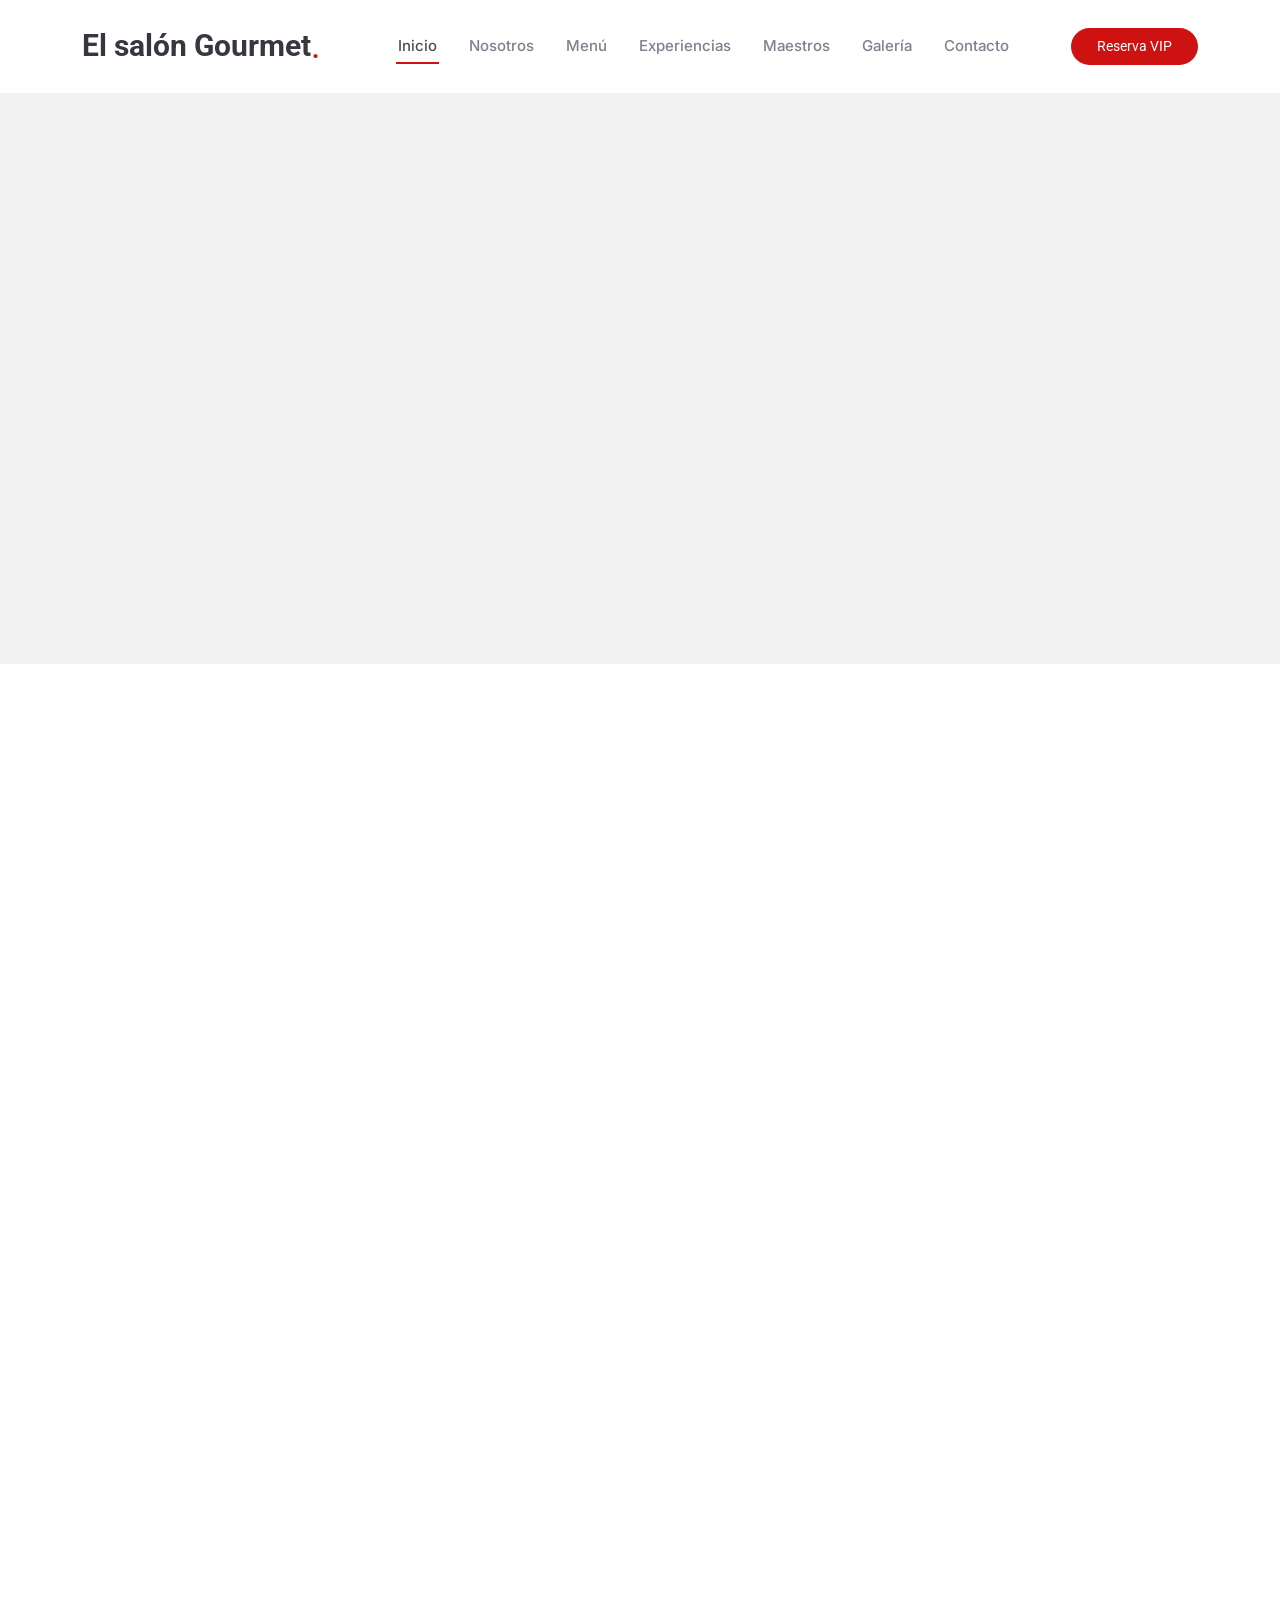
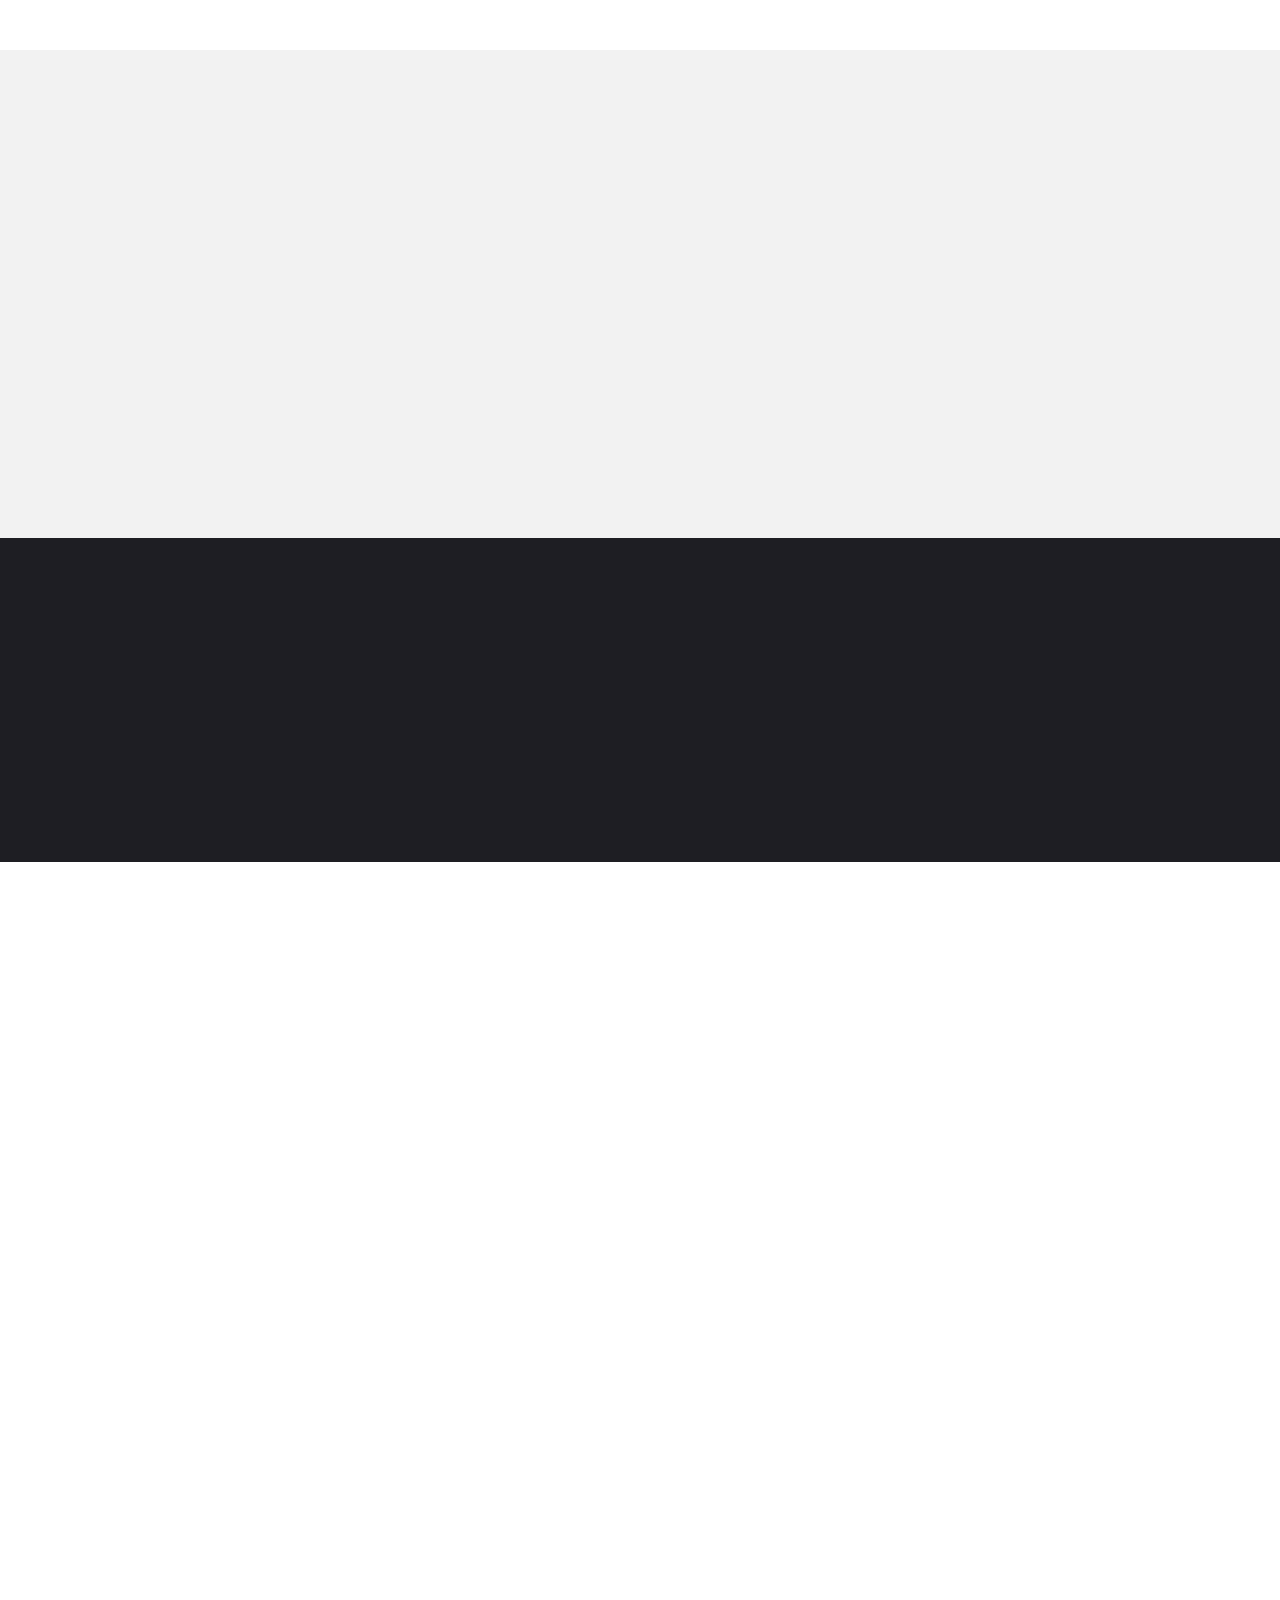
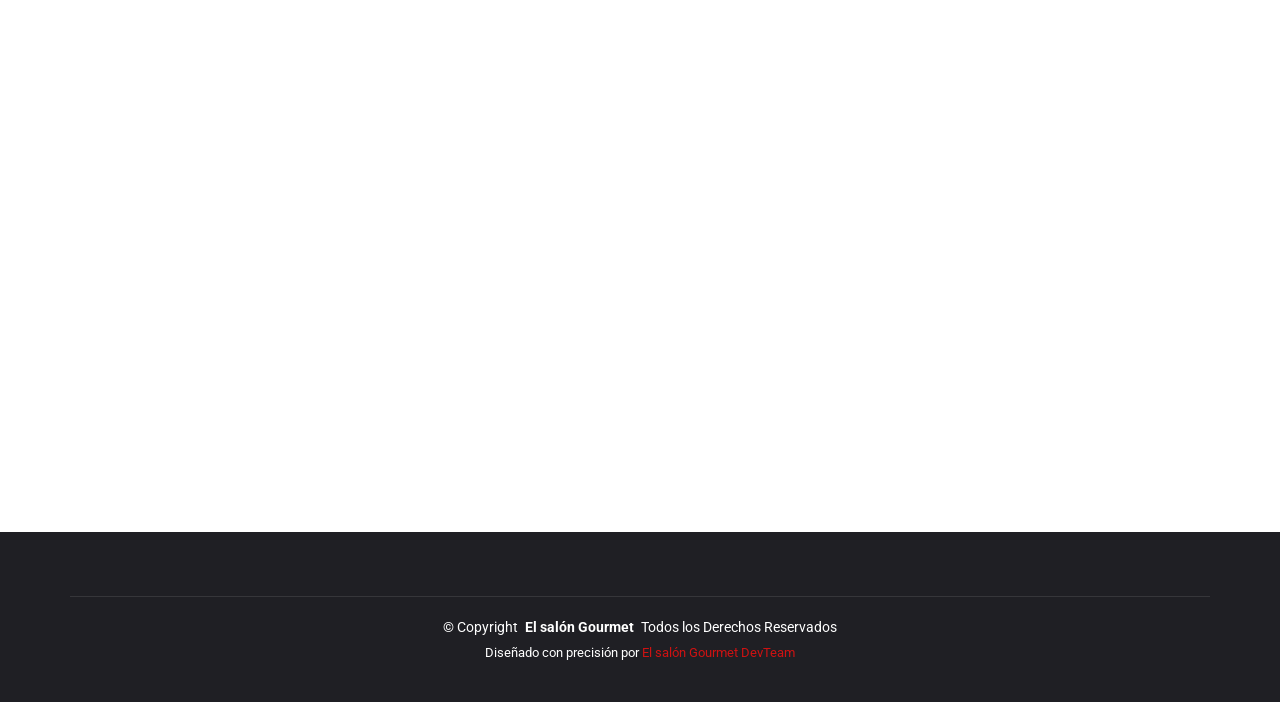
==== carlos/Yummy/index.html @ 508ca96a "Clase 1 Nivel 1" ====
<!DOCTYPE html>
<html lang="es">

<head>
  <meta charset="utf-8">
  <meta content="width=device-width, initial-scale=1.0" name="viewport">
  <title>Gastronomía de Vanguardia</title>
  <meta name="description" content="El salón Gourmet: Una experiencia culinaria donde la innovación y la tradición se encuentran.">
  <meta name="keywords" content="Restaurante, Alta Cocina, Gourmet, Gastronomía">

  <link href="assets/img/favicon.png" rel="icon">
  <link href="assets/img/apple-touch-icon.png" rel="apple-touch-icon">

  <link href="https://fonts.googleapis.com" rel="preconnect">
  <link href="https://fonts.gstatic.com" rel="preconnect" crossorigin>
  <link href="https://fonts.googleapis.com/css2?family=Roboto:ital,wght@0,100;0,300;0,400;0,500;0,700;0,900;1,100;1,300;1,400;1,500;1,700;1,900&family=Inter:wght@100;200;300;400;500;600;700;800;900&family=Amatic+SC:wght@400;700&display=swap" rel="stylesheet">

  <link href="assets/vendor/bootstrap/css/bootstrap.min.css" rel="stylesheet">
  <link href="assets/vendor/bootstrap-icons/bootstrap-icons.css" rel="stylesheet">
  <link href="assets/vendor/aos/aos.css" rel="stylesheet">
  <link href="assets/vendor/glightbox/css/glightbox.min.css" rel="stylesheet">
  <link href="assets/vendor/swiper/swiper-bundle.min.css" rel="stylesheet">

  <link href="assets/css/main.css" rel="stylesheet">
</head>

<body class="index-page">

  <header id="header" class="header d-flex align-items-center sticky-top">
    <div class="container position-relative d-flex align-items-center justify-content-between">

      <a href="index.html" class="logo d-flex align-items-center me-auto me-xl-0">
        <h1 class="sitename">El salón Gourmet</h1>
        <span>.</span>
      </a>

      <nav id="navmenu" class="navmenu">
        <ul>
          <li><a href="#hero" class="active">Inicio<br></a></li>
          <li><a href="#about">Nosotros</a></li>
          <li><a href="#menu">Menú</a></li>
          <li><a href="#events">Experiencias</a></li>
          <li><a href="#chefs">Maestros</a></li>
          <li><a href="#gallery">Galería</a></li>
          <li><a href="#contact">Contacto</a></li>
        </ul>
        <i class="mobile-nav-toggle d-xl-none bi bi-list"></i>
      </nav>

      <a class="btn-getstarted" href="index.html#book-a-table">Reserva VIP</a>

    </div>
  </header>

  <main class="main">

    <section id="hero" class="hero section light-background">
      <div class="container">
        <div class="row gy-4 justify-content-center justify-content-lg-between">
          <div class="col-lg-5 order-2 order-lg-1 d-flex flex-column justify-content-center">
            <h1 data-aos="fade-up">Eleva tu Paladar a una<br>Nueva Dimensión</h1>
            <p data-aos="fade-up" data-aos-delay="100">En El salón Gourmet, fusionamos técnicas ancestrales con innovación tecnológica para crear momentos inolvidables.</p>
            <div class="d-flex" data-aos="fade-up" data-aos-delay="200">
              <a href="#book-a-table" class="btn-get-started">Reservar Mesa</a>
              <a href="https://www.youtube.com/watch?v=Y7f98aduVJ8" class="glightbox btn-watch-video d-flex align-items-center"><i class="bi bi-play-circle"></i><span>Ver Concepto</span></a>
            </div>
          </div>
          <div class="col-lg-5 order-1 order-lg-2 hero-img" data-aos="zoom-out">
            <img src="assets/img/hero-img.png" class="img-fluid animated" alt="Plato insignia El salón Gourmet">
          </div>
        </div>
      </div>
    </section>

    <section id="about" class="about section">
      <div class="container section-title" data-aos="fade-up">
        <h2>Nuestra Esencia</h2>
        <p><span>Descubre el Manifiesto</span> <span class="description-title">El salón Gourmet</span></p>
      </div>

      <div class="container">
        <div class="row gy-4">
          <div class="col-lg-7" data-aos="fade-up" data-aos-delay="100">
            <img src="assets/img/about.jpg" class="img-fluid mb-4" alt="Cocina El salón Gourmet">
            <div class="book-a-table">
              <h3>Reservas Directas</h3>
              <p>+1 5589 55488 55</p>
            </div>
          </div>
          <div class="col-lg-5" data-aos="fade-up" data-aos-delay="250">
            <div class="content ps-0 ps-lg-5">
              <p class="fst-italic">
                Entendemos la gastronomía como un diálogo entre el producto y la técnica, buscando siempre la perfección en cada bocado.
              </p>
              <ul>
                <li><i class="bi bi-check-circle-fill"></i> <span>Ingredientes de origen orgánico y trazabilidad garantizada.</span></li>
                <li><i class="bi bi-check-circle-fill"></i> <span>Técnicas de vanguardia: esferificación y cocción al vacío.</span></li>
                <li><i class="bi bi-check-circle-fill"></i> <span>Un entorno diseñado para estimular los cinco sentidos simultáneamente.</span></li>
              </ul>
              <p>
                Cada visita a El salón Gourmet es una narrativa única. Desde la selección del maridaje hasta la presentación final, nuestro equipo trabaja para que su estancia sea una obra de arte efímera.
              </p>
              <div class="position-relative mt-4">
                <img src="assets/img/about-2.jpg" class="img-fluid" alt="Experiencia sensorial">
                <a href="https://www.youtube.com/watch?v=Y7f98aduVJ8" class="glightbox pulsating-play-btn"></a>
              </div>
            </div>
          </div>
        </div>
      </div>
    </section>

    <section id="why-us" class="why-us section light-background">
      <div class="container">
        <div class="row gy-4">
          <div class="col-lg-4" data-aos="fade-up" data-aos-delay="100">
            <div class="why-box">
              <h3>¿Por qué El salón Gourmet?</h3>
              <p>
                Porque no solo servimos comida; diseñamos experiencias. Nuestra filosofía de "Gastronomía Inteligente" utiliza la precisión técnica para resaltar los sabores más puros de la naturaleza.
              </p>
              <div class="text-center">
                <a href="#" class="more-btn"><span>Nuestra Historia</span> <i class="bi bi-chevron-right"></i></a>
              </div>
            </div>
          </div>

          <div class="col-lg-8 d-flex align-items-stretch">
            <div class="row gy-4" data-aos="fade-up" data-aos-delay="200">
              <div class="col-xl-4">
                <div class="icon-box d-flex flex-column justify-content-center align-items-center">
                  <i class="bi bi-clipboard-data"></i>
                  <h4>Precisión Culinaria</h4>
                  <p>Cada gramo y grado de temperatura es controlado para asegurar la excelencia constante.</p>
                </div>
              </div>
              <div class="col-xl-4" data-aos="fade-up" data-aos-delay="300">
                <div class="icon-box d-flex flex-column justify-content-center align-items-center">
                  <i class="bi bi-gem"></i>
                  <h4>Calidad Suprema</h4>
                  <p>Solo colaboramos con productores locales que comparten nuestra pasión por lo extraordinario.</p>
                </div>
              </div>
              <div class="col-xl-4" data-aos="fade-up" data-aos-delay="400">
                <div class="icon-box d-flex flex-column justify-content-center align-items-center">
                  <i class="bi bi-inboxes"></i>
                  <h4>Ambiente Exclusivo</h4>
                  <p>Espacios privados y una acústica diseñada para la conversación y el disfrute íntimo.</p>
                </div>
              </div>
            </div>
          </div>
        </div>
      </div>
    </section>

    <section id="stats" class="stats section dark-background">
      <img src="assets/img/stats-bg.jpg" alt="" data-aos="fade-in">
      <div class="container position-relative" data-aos="fade-up" data-aos-delay="100">
        <div class="row gy-4">
          <div class="col-lg-3 col-md-6">
            <div class="stats-item text-center w-100 h-100">
              <span data-purecounter-start="0" data-purecounter-end="232" data-purecounter-duration="1" class="purecounter"></span>
              <p>Críticos Satisfechos</p>
            </div>
          </div>
          <div class="col-lg-3 col-md-6">
            <div class="stats-item text-center w-100 h-100">
              <span data-purecounter-start="0" data-purecounter-end="521" data-purecounter-duration="1" class="purecounter"></span>
              <p>Recetas de Autor</p>
            </div>
          </div>
          <div class="col-lg-3 col-md-6">
            <div class="stats-item text-center w-100 h-100">
              <span data-purecounter-start="0" data-purecounter-end="1453" data-purecounter-duration="1" class="purecounter"></span>
              <p>Horas de I+D Gastronómico</p>
            </div>
          </div>
          <div class="col-lg-3 col-md-6">
            <div class="stats-item text-center w-100 h-100">
              <span data-purecounter-start="0" data-purecounter-end="32" data-purecounter-duration="1" class="purecounter"></span>
              <p>Maestros de Cocina</p>
            </div>
          </div>
        </div>
      </div>
    </section>

    <section id="menu" class="menu section">
      <div class="container section-title" data-aos="fade-up">
        <h2>Nuestra Carta</h2>
        <p><span>Explora el Menú</span> <span class="description-title">Gourmet</span></p>
      </div>

      <div class="container">
        <ul class="nav nav-tabs d-flex justify-content-center" data-aos="fade-up" data-aos-delay="100">
          <li class="nav-item">
            <a class="nav-link active show" data-bs-toggle="tab" data-bs-target="#menu-starters">
              <h4>Entrantes</h4>
            </a>
          </li>
          <li class="nav-item">
            <a class="nav-link" data-bs-toggle="tab" data-bs-target="#menu-lunch">
              <h4>Platos Fuertes</h4>
            </a>
          </li>
          <li class="nav-item">
            <a class="nav-link" data-bs-toggle="tab" data-bs-target="#menu-dinner">
              <h4>Degustación</h4>
            </a>
          </li>
        </ul>

        <div class="tab-content" data-aos="fade-up" data-aos-delay="200">
          <div class="tab-pane fade active show" id="menu-starters">
            <div class="tab-header text-center">
              <p>Selección</p>
              <h3>Entrantes de Autor</h3>
            </div>
            <div class="row gy-5">
              <div class="col-lg-4 menu-item">
                <a href="assets/img/menu/menu-item-1.png" class="glightbox"><img src="assets/img/menu/menu-item-1.png" class="menu-img img-fluid" alt=""></a>
                <h4>Esferas de Mar</h4>
                <p class="ingredients">Caviar, emulsión de algas, espuma de ostra.</p>
                <p class="price">$15.95</p>
              </div>
              </div>
          </div>
        </div>
      </div>
    </section>

    <section id="events" class="events section">
      <div class="container-fluid" data-aos="fade-up" data-aos-delay="100">
        <div class="swiper init-swiper">
          <script type="application/json" class="swiper-config">
            {
              "loop": true,
              "speed": 600,
              "autoplay": { "delay": 5000 },
              "slidesPerView": "auto",
              "pagination": { "el": ".swiper-pagination", "type": "bullets", "clickable": true },
              "breakpoints": { "320": { "slidesPerView": 1, "spaceBetween": 40 }, "1200": { "slidesPerView": 3, "spaceBetween": 1 } }
            }
          </script>
          <div class="swiper-wrapper">
            <div class="swiper-slide event-item d-flex flex-column justify-content-end" style="background-image: url(assets/img/events-1.jpg)">
              <h3>Cenas de Autor</h3>
              <div class="price align-self-start">$150</div>
              <p class="description">Un recorrido de 7 tiempos diseñado personalmente por nuestro Chef Ejecutivo.</p>
            </div>
            <div class="swiper-slide event-item d-flex flex-column justify-content-end" style="background-image: url(assets/img/events-2.jpg)">
              <h3>Galas Corporativas</h3>
              <div class="price align-self-start">$289</div>
              <p class="description">El entorno perfecto para cerrar alianzas estratégicas con la mejor gastronomía.</p>
            </div>
            <div class="swiper-slide event-item d-flex flex-column justify-content-end" style="background-image: url(assets/img/events-3.jpg)">
              <h3>Noches Sensoriales</h3>
              <div class="price align-self-start">$199</div>
              <p class="description">Cata ciega y maridaje sonoro para una inmersión total en El salón Gourmet.</p>
            </div>
          </div>
          <div class="swiper-pagination"></div>
        </div>
      </div>
    </section>

    <section id="book-a-table" class="book-a-table section">
      <div class="container section-title" data-aos="fade-up">
        <h2>Reserva VIP</h2>
        <p><span>Asegura tu</span> <span class="description-title">Lugar con Nosotros<br></span></p>
      </div>
      <div class="container">
        <div class="row g-0" data-aos="fade-up" data-aos-delay="100">
          <div class="col-lg-4 reservation-img" style="background-image: url(assets/img/reservation.jpg);"></div>
          <div class="col-lg-8 d-flex align-items-center reservation-form-bg" data-aos="fade-up" data-aos-delay="200">
            <form action="forms/book-a-table.php" method="post" role="form" class="php-email-form">
              <div class="row gy-4">
                <div class="col-lg-4 col-md-6">
                  <input type="text" name="name" class="form-control" placeholder="Nombre completo" required="">
                </div>
                <div class="col-lg-4 col-md-6">
                  <input type="email" class="form-control" name="email" placeholder="Correo electrónico" required="">
                </div>
                <div class="col-lg-4 col-md-6">
                  <input type="text" class="form-control" name="phone" placeholder="Teléfono de contacto" required="">
                </div>
                <div class="col-lg-4 col-md-6">
                  <input type="date" name="date" class="form-control" required="">
                </div>
                <div class="col-lg-4 col-md-6">
                  <input type="time" class="form-control" name="time" required="">
                </div>
                <div class="col-lg-4 col-md-6">
                  <input type="number" class="form-control" name="people" placeholder="Nº de comensales" required="">
                </div>
              </div>
              <div class="form-group mt-3">
                <textarea class="form-control" name="message" rows="5" placeholder="Peticiones especiales (alergias, preferencias)"></textarea>
              </div>
              <div class="text-center mt-3">
                <div class="loading">Procesando...</div>
                <div class="sent-message">Su solicitud de reserva ha sido enviada. Nos pondremos en contacto para confirmar. ¡Gracias!</div>
                <button type="submit">Solicitar Reserva</button>
              </div>
            </form>
          </div>
        </div>
      </div>
    </section>

    <section id="contact" class="contact section">
      <div class="container section-title" data-aos="fade-up">
        <h2>Contacto</h2>
        <p><span>¿Dudas o Consultas?</span> <span class="description-title">Escríbenos</span></p>
      </div>
      <div class="container" data-aos="fade-up" data-aos-delay="100">
        <div class="row gy-4">
          <div class="col-md-6">
            <div class="info-item d-flex align-items-center" data-aos="fade-up" data-aos-delay="200">
              <i class="icon bi bi-geo-alt flex-shrink-0"></i>
              <div>
                <h3>Dirección</h3>
                <p>Distrito Gourmet, Ciudad de Vanguardia, CP 53502</p>
              </div>
            </div>
          </div>
          <div class="col-md-6">
            <div class="info-item d-flex align-items-center" data-aos="fade-up" data-aos-delay="300">
              <i class="icon bi bi-telephone flex-shrink-0"></i>
              <div>
                <h3>Atención al Cliente</h3>
                <p>+1 5589 55488 55</p>
              </div>
            </div>
          </div>
          <div class="col-md-6">
            <div class="info-item d-flex align-items-center" data-aos="fade-up" data-aos-delay="400">
              <i class="icon bi bi-envelope flex-shrink-0"></i>
              <div>
                <h3>Email Oficial</h3>
                <p>info@El salón Gourmet.com</p>
              </div>
            </div>
          </div>
          <div class="col-md-6">
            <div class="info-item d-flex align-items-center" data-aos="fade-up" data-aos-delay="500">
              <i class="icon bi bi-clock flex-shrink-0"></i>
              <div>
                <h3>Horarios de Apertura</h3>
                <p><strong>Mar-Sáb:</strong> 13:00 - 23:00; <strong>Dom-Lun:</strong> Cerrado</p>
              </div>
            </div>
          </div>
        </div>
      </div>
    </section>

  </main>

  <footer id="footer" class="footer dark-background">
    <div class="container copyright text-center mt-4">
      <p>© <span>Copyright</span> <strong class="px-1 sitename">El salón Gourmet</strong> <span>Todos los Derechos Reservados</span></p>
      <div class="credits">
        Diseñado con precisión por <a href="#">El salón Gourmet DevTeam</a>
      </div>
    </div>
  </footer>

  <script src="assets/vendor/bootstrap/js/bootstrap.bundle.min.js"></script>
  <script src="assets/vendor/php-email-form/validate.js"></script>
  <script src="assets/vendor/aos/aos.js"></script>
  <script src="assets/vendor/glightbox/js/glightbox.min.js"></script>
  <script src="assets/vendor/purecounter/purecounter_vanilla.js"></script>
  <script src="assets/vendor/swiper/swiper-bundle.min.js"></script>

  <script src="assets/js/main.js"></script>

</body>

</html>
---- carlos/Yummy/assets/css/main.css ----
/**
* Template Name: Yummy
* Template URL: https://bootstrapmade.com/yummy-bootstrap-restaurant-website-template/
* Updated: Aug 07 2024 with Bootstrap v5.3.3
* Author: BootstrapMade.com
* License: https://bootstrapmade.com/license/
*/

/*--------------------------------------------------------------
# Font & Color Variables
# Help: https://bootstrapmade.com/color-system/
--------------------------------------------------------------*/
/* Fonts */
:root {
  --default-font: "Roboto",  system-ui, -apple-system, "Segoe UI", Roboto, "Helvetica Neue", Arial, "Noto Sans", "Liberation Sans", sans-serif, "Apple Color Emoji", "Segoe UI Emoji", "Segoe UI Symbol", "Noto Color Emoji";
  --heading-font: "Amatic SC",  sans-serif;
  --nav-font: "Inter",  sans-serif;
}

/* Global Colors - The following color variables are used throughout the website. Updating them here will change the color scheme of the entire website */
:root { 
  --background-color: #ffffff; /* Background color for the entire website, including individual sections */
  --default-color: #212529; /* Default color used for the majority of the text content across the entire website */
  --heading-color: #37373f; /* Color for headings, subheadings and title throughout the website */
  --accent-color: #ce1212; /* Accent color that represents your brand on the website. It's used for buttons, links, and other elements that need to stand out */
  --surface-color: #ffffff; /* The surface color is used as a background of boxed elements within sections, such as cards, icon boxes, or other elements that require a visual separation from the global background. */
  --contrast-color: #ffffff; /* Contrast color for text, ensuring readability against backgrounds of accent, heading, or default colors. */
}

/* Nav Menu Colors - The following color variables are used specifically for the navigation menu. They are separate from the global colors to allow for more customization options */
:root {
  --nav-color: #7f7f90;  /* The default color of the main navmenu links */
  --nav-hover-color: #ce1212; /* Applied to main navmenu links when they are hovered over or active */
  --nav-mobile-background-color: #ffffff; /* Used as the background color for mobile navigation menu */
  --nav-dropdown-background-color: #ffffff; /* Used as the background color for dropdown items that appear when hovering over primary navigation items */
  --nav-dropdown-color: #7f7f90; /* Used for navigation links of the dropdown items in the navigation menu. */
  --nav-dropdown-hover-color: #ce1212; /* Similar to --nav-hover-color, this color is applied to dropdown navigation links when they are hovered over. */
}

/* Color Presets - These classes override global colors when applied to any section or element, providing reuse of the sam color scheme. */

.light-background {
  --background-color: #f2f2f2;
  --surface-color: #ffffff;
}

.dark-background {
  --background-color: #1f1f24;
  --default-color: #ffffff;
  --heading-color: #ffffff;
  --surface-color: #37373f;
  --contrast-color: #ffffff;
}

/* Smooth scroll */
:root {
  scroll-behavior: smooth;
}

/*--------------------------------------------------------------
# General Styling & Shared Classes
--------------------------------------------------------------*/
body {
  color: var(--default-color);
  background-color: var(--background-color);
  font-family: var(--default-font);
}

a {
  color: var(--accent-color);
  text-decoration: none;
  transition: 0.3s;
}

a:hover {
  color: color-mix(in srgb, var(--accent-color), transparent 25%);
  text-decoration: none;
}

h1,
h2,
h3,
h4,
h5,
h6 {
  color: var(--heading-color);
  font-family: var(--heading-font);
}

/* Pulsating Play Button
------------------------------*/
.pulsating-play-btn {
  width: 94px;
  height: 94px;
  background: radial-gradient(var(--accent-color) 50%, color-mix(in srgb, var(--accent-color), transparent 75%) 52%);
  border-radius: 50%;
  display: block;
  position: relative;
  overflow: hidden;
}

.pulsating-play-btn:before {
  content: "";
  position: absolute;
  width: 120px;
  height: 120px;
  animation-delay: 0s;
  animation: pulsate-play-btn 2s;
  animation-direction: forwards;
  animation-iteration-count: infinite;
  animation-timing-function: steps;
  opacity: 1;
  border-radius: 50%;
  border: 5px solid color-mix(in srgb, var(--accent-color), transparent 30%);
  top: -15%;
  left: -15%;
  background: rgba(198, 16, 0, 0);
}

.pulsating-play-btn:after {
  content: "";
  position: absolute;
  left: 50%;
  top: 50%;
  transform: translateX(-40%) translateY(-50%);
  width: 0;
  height: 0;
  border-top: 10px solid transparent;
  border-bottom: 10px solid transparent;
  border-left: 15px solid #fff;
  z-index: 100;
  transition: all 400ms cubic-bezier(0.55, 0.055, 0.675, 0.19);
}

.pulsating-play-btn:hover:before {
  content: "";
  position: absolute;
  left: 50%;
  top: 50%;
  transform: translateX(-40%) translateY(-50%);
  width: 0;
  height: 0;
  border: none;
  border-top: 10px solid transparent;
  border-bottom: 10px solid transparent;
  border-left: 15px solid #fff;
  z-index: 200;
  animation: none;
  border-radius: 0;
}

.pulsating-play-btn:hover:after {
  border-left: 15px solid var(--accent-color);
  transform: scale(20);
}

@keyframes pulsate-play-btn {
  0% {
    transform: scale(0.6, 0.6);
    opacity: 1;
  }

  100% {
    transform: scale(1, 1);
    opacity: 0;
  }
}

/* PHP Email Form Messages
------------------------------*/
.php-email-form .error-message {
  display: none;
  background: #df1529;
  color: #ffffff;
  text-align: left;
  padding: 15px;
  margin-bottom: 24px;
  font-weight: 600;
}

.php-email-form .sent-message {
  display: none;
  color: #ffffff;
  background: #059652;
  text-align: center;
  padding: 15px;
  margin-bottom: 24px;
  font-weight: 600;
}

.php-email-form .loading {
  display: none;
  background: var(--surface-color);
  text-align: center;
  padding: 15px;
  margin-bottom: 24px;
}

.php-email-form .loading:before {
  content: "";
  display: inline-block;
  border-radius: 50%;
  width: 24px;
  height: 24px;
  margin: 0 10px -6px 0;
  border: 3px solid var(--accent-color);
  border-top-color: var(--surface-color);
  animation: php-email-form-loading 1s linear infinite;
}

@keyframes php-email-form-loading {
  0% {
    transform: rotate(0deg);
  }

  100% {
    transform: rotate(360deg);
  }
}

/*--------------------------------------------------------------
# Global Header
--------------------------------------------------------------*/
.header {
  color: var(--default-color);
  background-color: var(--background-color);
  padding: 20px 0;
  transition: all 0.5s;
  z-index: 997;
}

.header .logo {
  line-height: 1;
}

.header .logo img {
  max-height: 36px;
  margin-right: 8px;
}

.header .logo h1 {
  font-size: 30px;
  margin: 0;
  font-weight: 700;
  color: var(--heading-color);
  font-family: var(--default-font);
}

.header .logo span {
  color: var(--accent-color);
  font-size: 36px;
}

.header .btn-getstarted,
.header .btn-getstarted:focus {
  color: var(--contrast-color);
  background: var(--accent-color);
  font-size: 14px;
  padding: 8px 26px;
  margin: 0;
  border-radius: 50px;
  transition: 0.3s;
}

.header .btn-getstarted:hover,
.header .btn-getstarted:focus:hover {
  color: var(--contrast-color);
  background: color-mix(in srgb, var(--accent-color), transparent 15%);
}

@media (max-width: 1200px) {
  .header .logo {
    order: 1;
  }

  .header .btn-getstarted {
    order: 2;
    margin: 0 15px 0 0;
    padding: 6px 20px;
  }

  .header .navmenu {
    order: 3;
  }
}

.scrolled .header {
  box-shadow: 0px 0 18px rgba(0, 0, 0, 0.1);
}

/*--------------------------------------------------------------
# Navigation Menu
--------------------------------------------------------------*/
/* Desktop Navigation */
@media (min-width: 1200px) {
  .navmenu {
    padding: 0;
  }

  .navmenu ul {
    margin: 0;
    padding: 0;
    display: flex;
    list-style: none;
    align-items: center;
  }

  .navmenu li {
    position: relative;
  }

  .navmenu>ul>li {
    white-space: nowrap;
    padding: 15px 14px;
  }

  .navmenu>ul>li:last-child {
    padding-right: 0;
  }

  .navmenu a,
  .navmenu a:focus {
    color: var(--nav-color);
    font-size: 15px;
    padding: 0 2px;
    font-family: var(--nav-font);
    font-weight: 500;
    display: flex;
    align-items: center;
    justify-content: space-between;
    white-space: nowrap;
    transition: 0.3s;
    position: relative;
  }

  .navmenu a i,
  .navmenu a:focus i {
    font-size: 12px;
    line-height: 0;
    margin-left: 5px;
    transition: 0.3s;
  }

  .navmenu>ul>li>a:before {
    content: "";
    position: absolute;
    height: 2px;
    bottom: -6px;
    left: 0;
    background-color: var(--nav-hover-color);
    visibility: hidden;
    width: 0px;
    transition: all 0.3s ease-in-out 0s;
  }

  .navmenu a:hover:before,
  .navmenu li:hover>a:before,
  .navmenu .active:before {
    visibility: visible;
    width: 100%;
  }

  .navmenu li:hover>a,
  .navmenu .active,
  .navmenu .active:focus {
    color: color-mix(in srgb, var(--nav-color) 80%, black 50%);
  }

  .navmenu .dropdown ul {
    margin: 0;
    padding: 10px 0;
    background: var(--nav-dropdown-background-color);
    display: block;
    position: absolute;
    visibility: hidden;
    left: 14px;
    top: 130%;
    opacity: 0;
    transition: 0.3s;
    border-radius: 4px;
    z-index: 99;
    box-shadow: 0px 0px 30px rgba(0, 0, 0, 0.1);
  }

  .navmenu .dropdown ul li {
    min-width: 200px;
  }

  .navmenu .dropdown ul a {
    padding: 10px 20px;
    font-size: 15px;
    text-transform: none;
    color: var(--nav-dropdown-color);
  }

  .navmenu .dropdown ul a i {
    font-size: 12px;
  }

  .navmenu .dropdown ul a:hover,
  .navmenu .dropdown ul .active:hover,
  .navmenu .dropdown ul li:hover>a {
    color: var(--nav-dropdown-hover-color);
  }

  .navmenu .dropdown:hover>ul {
    opacity: 1;
    top: 100%;
    visibility: visible;
  }

  .navmenu .dropdown .dropdown ul {
    top: 0;
    left: -90%;
    visibility: hidden;
  }

  .navmenu .dropdown .dropdown:hover>ul {
    opacity: 1;
    top: 0;
    left: -100%;
    visibility: visible;
  }
}

/* Mobile Navigation */
@media (max-width: 1199px) {
  .mobile-nav-toggle {
    color: var(--nav-color);
    font-size: 28px;
    line-height: 0;
    margin-right: 10px;
    cursor: pointer;
    transition: color 0.3s;
  }

  .navmenu {
    padding: 0;
    z-index: 9997;
  }

  .navmenu ul {
    display: none;
    list-style: none;
    position: absolute;
    inset: 60px 20px 20px 20px;
    padding: 10px 0;
    margin: 0;
    border-radius: 6px;
    background-color: var(--nav-mobile-background-color);
    border: 1px solid color-mix(in srgb, var(--default-color), transparent 90%);
    box-shadow: none;
    overflow-y: auto;
    transition: 0.3s;
    z-index: 9998;
  }

  .navmenu a,
  .navmenu a:focus {
    color: var(--nav-dropdown-color);
    padding: 10px 20px;
    font-family: var(--nav-font);
    font-size: 17px;
    font-weight: 500;
    display: flex;
    align-items: center;
    justify-content: space-between;
    white-space: nowrap;
    transition: 0.3s;
  }

  .navmenu a i,
  .navmenu a:focus i {
    font-size: 12px;
    line-height: 0;
    margin-left: 5px;
    width: 30px;
    height: 30px;
    display: flex;
    align-items: center;
    justify-content: center;
    border-radius: 50%;
    transition: 0.3s;
    background-color: color-mix(in srgb, var(--accent-color), transparent 90%);
  }

  .navmenu a i:hover,
  .navmenu a:focus i:hover {
    background-color: var(--accent-color);
    color: var(--contrast-color);
  }

  .navmenu a:hover,
  .navmenu .active,
  .navmenu .active:focus {
    color: var(--nav-dropdown-hover-color);
  }

  .navmenu .active i,
  .navmenu .active:focus i {
    background-color: var(--accent-color);
    color: var(--contrast-color);
    transform: rotate(180deg);
  }

  .navmenu .dropdown ul {
    position: static;
    display: none;
    z-index: 99;
    padding: 10px 0;
    margin: 10px 20px;
    background-color: var(--nav-dropdown-background-color);
    transition: all 0.5s ease-in-out;
  }

  .navmenu .dropdown ul ul {
    background-color: rgba(33, 37, 41, 0.1);
  }

  .navmenu .dropdown>.dropdown-active {
    display: block;
    background-color: rgba(33, 37, 41, 0.03);
  }

  .mobile-nav-active {
    overflow: hidden;
  }

  .mobile-nav-active .mobile-nav-toggle {
    color: #fff;
    position: absolute;
    font-size: 32px;
    top: 15px;
    right: 15px;
    margin-right: 0;
    z-index: 9999;
  }

  .mobile-nav-active .navmenu {
    position: fixed;
    overflow: hidden;
    inset: 0;
    background: rgba(33, 37, 41, 0.8);
    transition: 0.3s;
  }

  .mobile-nav-active .navmenu>ul {
    display: block;
  }
}

/*--------------------------------------------------------------
# Global Footer
--------------------------------------------------------------*/
.footer {
  --heading-font: var(--default-font);
  color: var(--default-color);
  background-color: var(--background-color);
  font-size: 14px;
  padding: 40px 0;
  position: relative;
}

.footer .icon {
  color: var(--accent-color);
  margin-right: 15px;
  font-size: 24px;
  line-height: 0;
}

.footer h4 {
  font-size: 16px;
  font-weight: 700;
  margin-bottom: 15px;
}

.footer .address p {
  margin-bottom: 0px;
}

.footer .social-links a {
  display: flex;
  align-items: center;
  justify-content: center;
  width: 40px;
  height: 40px;
  border-radius: 50%;
  border: 1px solid color-mix(in srgb, var(--default-color), transparent 50%);
  font-size: 16px;
  color: color-mix(in srgb, var(--default-color), transparent 50%);
  margin-right: 10px;
  transition: 0.3s;
}

.footer .social-links a:hover {
  color: var(--accent-color);
  border-color: var(--accent-color);
}

.footer .copyright {
  padding-top: 20px;
  border-top: 1px solid color-mix(in srgb, var(--default-color), transparent 90%);
}

.footer .copyright p {
  margin-bottom: 0;
}

.footer .credits {
  margin-top: 5px;
  font-size: 13px;
}

/*--------------------------------------------------------------
# Preloader
--------------------------------------------------------------*/
#preloader {
  position: fixed;
  inset: 0;
  z-index: 9999;
  overflow: hidden;
  background-color: var(--background-color);
  transition: all 0.6s ease-out;
  width: 100%;
  height: 100vh;
}

#preloader:before,
#preloader:after {
  content: "";
  position: absolute;
  border: 4px solid var(--accent-color);
  border-radius: 50%;
  animation: animate-preloader 2s cubic-bezier(0, 0.2, 0.8, 1) infinite;
}

#preloader:after {
  animation-delay: -0.5s;
}

@keyframes animate-preloader {
  0% {
    width: 10px;
    height: 10px;
    top: calc(50% - 5px);
    left: calc(50% - 5px);
    opacity: 1;
  }

  100% {
    width: 72px;
    height: 72px;
    top: calc(50% - 36px);
    left: calc(50% - 36px);
    opacity: 0;
  }
}

/*--------------------------------------------------------------
# Scroll Top Button
--------------------------------------------------------------*/
.scroll-top {
  position: fixed;
  visibility: hidden;
  opacity: 0;
  right: 15px;
  bottom: -15px;
  z-index: 99999;
  background-color: var(--accent-color);
  width: 44px;
  height: 44px;
  border-radius: 50px;
  transition: all 0.4s;
}

.scroll-top i {
  font-size: 24px;
  color: var(--contrast-color);
  line-height: 0;
}

.scroll-top:hover {
  background-color: color-mix(in srgb, var(--accent-color), transparent 20%);
  color: var(--contrast-color);
}

.scroll-top.active {
  visibility: visible;
  opacity: 1;
  bottom: 15px;
}

/*--------------------------------------------------------------
# Disable aos animation delay on mobile devices
--------------------------------------------------------------*/
@media screen and (max-width: 768px) {
  [data-aos-delay] {
    transition-delay: 0 !important;
  }
}

/*--------------------------------------------------------------
# Global Page Titles & Breadcrumbs
--------------------------------------------------------------*/
.page-title {
  --background-color: color-mix(in srgb, var(--default-color), transparent 96%);
  color: var(--default-color);
  background-color: var(--background-color);
  padding: 120px 0;
  text-align: center;
  position: relative;
}

.page-title h1 {
  font-size: 42px;
  font-weight: 400;
  margin-bottom: 10px;
  font-family: var(--default-font);
}

.page-title .breadcrumbs ol {
  display: flex;
  flex-wrap: wrap;
  list-style: none;
  justify-content: center;
  padding: 0;
  margin: 0;
  font-size: 16px;
  font-weight: 400;
}

.page-title .breadcrumbs ol li+li {
  padding-left: 10px;
}

.page-title .breadcrumbs ol li+li::before {
  content: "/";
  display: inline-block;
  padding-right: 10px;
  color: color-mix(in srgb, var(--default-color), transparent 70%);
}

/*--------------------------------------------------------------
# Global Sections
--------------------------------------------------------------*/
section,
.section {
  color: var(--default-color);
  background-color: var(--background-color);
  padding: 60px 0;
  scroll-margin-top: 92px;
  overflow: clip;
}

@media (max-width: 1199px) {

  section,
  .section {
    scroll-margin-top: 56px;
  }
}

/*--------------------------------------------------------------
# Global Section Titles
--------------------------------------------------------------*/
.section-title {
  text-align: center;
  padding-bottom: 60px;
  position: relative;
}

.section-title h2 {
  font-size: 13px;
  letter-spacing: 1px;
  font-weight: 400;
  padding: 0;
  margin: 0;
  color: color-mix(in srgb, var(--default-color), transparent 50%);
  display: inline-block;
  text-transform: uppercase;
  font-family: var(--default-font);
}

.section-title p {
  color: var(--heading-color);
  margin: 10px 0 0 0;
  font-size: 48px;
  font-weight: 500;
  font-family: var(--heading-font);
}

.section-title p .description-title {
  color: var(--accent-color);
}

/*--------------------------------------------------------------
# Hero Section
--------------------------------------------------------------*/
.hero {
  width: 100%;
  min-height: 60vh;
  position: relative;
  padding: 60px 0;
  display: flex;
  align-items: center;
}

.hero h1 {
  margin: 0;
  font-size: 64px;
  font-weight: 700;
}

.hero p {
  color: color-mix(in srgb, var(--default-color), transparent 30%);
  margin: 5px 0 30px 0;
  font-size: 20px;
  font-weight: 400;
}

.hero .btn-get-started {
  color: var(--contrast-color);
  background: var(--accent-color);
  font-weight: 400;
  font-size: 15px;
  letter-spacing: 1px;
  display: inline-block;
  padding: 10px 28px 12px 28px;
  border-radius: 50px;
  transition: 0.5s;
  box-shadow: 0 8px 28px rgba(0, 0, 0, 0.1);
}

.hero .btn-get-started:hover {
  color: var(--contrast-color);
  background: color-mix(in srgb, var(--accent-color), transparent 15%);
  box-shadow: 0 8px 28px rgba(0, 0, 0, 0.1);
}

.hero .btn-watch-video {
  font-size: 16px;
  transition: 0.5s;
  margin-left: 25px;
  color: var(--default-color);
  font-weight: 500;
}

.hero .btn-watch-video i {
  color: var(--accent-color);
  font-size: 32px;
  transition: 0.3s;
  line-height: 0;
  margin-right: 8px;
}

.hero .btn-watch-video:hover {
  color: var(--accent-color);
}

.hero .btn-watch-video:hover i {
  color: color-mix(in srgb, var(--accent-color), transparent 15%);
}

.hero .animated {
  animation: up-down 2s ease-in-out infinite alternate-reverse both;
}

@media (max-width: 640px) {
  .hero h1 {
    font-size: 28px;
    line-height: 36px;
  }

  .hero p {
    font-size: 18px;
    line-height: 24px;
    margin-bottom: 30px;
  }

  .hero .btn-get-started,
  .hero .btn-watch-video {
    font-size: 13px;
  }
}

@keyframes up-down {
  0% {
    transform: translateY(10px);
  }

  100% {
    transform: translateY(-10px);
  }
}

/*--------------------------------------------------------------
# About Section
--------------------------------------------------------------*/
.about h3 {
  font-weight: 700;
  font-size: 28px;
  margin-bottom: 20px;
}

.about .book-a-table {
  text-align: center;
  border: 4px solid color-mix(in srgb, var(--default-color), transparent 30%);
  padding: 22px;
}

.about .book-a-table h3 {
  font-family: var(--default-font);
  margin: 0 0 0 0;
  font-size: 24px;
}

.about .book-a-table p {
  color: var(--accent-color);
  font-weight: 500;
  font-size: 28px;
  margin: 0;
}

.about .fst-italic {
  color: color-mix(in srgb, var(--default-color), var(--contrast-color) 50%);
}

.about .content ul {
  list-style: none;
  padding: 0;
}

.about .content ul li {
  padding: 0 0 10px 30px;
  position: relative;
}

.about .content ul i {
  position: absolute;
  font-size: 20px;
  left: 0;
  top: -3px;
  color: var(--accent-color);
}

.about .content p:last-child {
  margin-bottom: 0;
}

.about .pulsating-play-btn {
  position: absolute;
  left: calc(50% - 47px);
  top: calc(50% - 47px);
}

/*--------------------------------------------------------------
# Why Us Section
--------------------------------------------------------------*/
.why-us .why-box {
  color: var(--contrast-color);
  background: var(--accent-color);
  padding: 30px;
}

.why-us .why-box h3 {
  color: var(--contrast-color);
  font-family: var(--default-font);
  font-weight: 700;
  font-size: 34px;
  margin-bottom: 30px;
}

.why-us .why-box p {
  margin-bottom: 30px;
}

.why-us .why-box .more-btn {
  display: inline-block;
  background: color-mix(in srgb, var(--contrast-color), transparent 85%);
  padding: 8px 40px 10px 40px;
  color: var(--contrast-color);
  transition: all ease-in-out 0.4s;
  border-radius: 50px;
}

.why-us .why-box .more-btn i {
  font-size: 14px;
}

.why-us .why-box .more-btn:hover {
  color: var(--accent-color);
  background: var(--surface-color);
}

.why-us .icon-box {
  background-color: var(--surface-color);
  text-align: center;
  padding: 40px 30px;
  width: 100%;
  height: 100%;
  border: 1px solid color-mix(in srgb, var(--default-color), transparent 90%);
}

.why-us .icon-box i {
  color: var(--accent-color);
  font-size: 32px;
  margin-bottom: 30px;
  background: color-mix(in srgb, var(--accent-color), transparent 95%);
  border-radius: 50px;
  display: flex;
  align-items: center;
  justify-content: center;
  width: 72px;
  height: 72px;
  transition: 0.3s;
}

.why-us .icon-box h4 {
  font-size: 20px;
  font-weight: 500;
  margin: 0 0 30px 0;
  font-family: var(--default-font);
}

.why-us .icon-box p {
  font-size: 15px;
  color: color-mix(in srgb, var(--default-color), transparent 30%);
}

.why-us .icon-box:hover i {
  color: var(--contrast-color);
  background: var(--accent-color);
}

/*--------------------------------------------------------------
# Stats Section
--------------------------------------------------------------*/
.stats {
  position: relative;
  padding: 120px 0;
}

.stats img {
  position: absolute;
  inset: 0;
  display: block;
  width: 100%;
  height: 100%;
  object-fit: cover;
  z-index: 1;
}

.stats:before {
  content: "";
  background: color-mix(in srgb, var(--background-color), transparent 40%);
  position: absolute;
  inset: 0;
  z-index: 2;
}

.stats .container {
  position: relative;
  z-index: 3;
}

.stats .stats-item {
  padding: 30px;
  width: 100%;
}

.stats .stats-item span {
  font-size: 48px;
  display: block;
  color: var(--default-color);
  font-weight: 700;
}

.stats .stats-item p {
  padding: 0;
  margin: 0;
  font-size: 16px;
  font-weight: 700;
  color: color-mix(in srgb, var(--default-color), transparent 40%);
}

/*--------------------------------------------------------------
# Menu Section
--------------------------------------------------------------*/
.menu .nav-tabs {
  border: 0;
}

.menu .nav-link {
  background-color: var(--background-color);
  color: color-mix(in srgb, var(--default-color), transparent 20%);
  margin: 0 15px;
  padding: 10px 5px;
  transition: 0.3s;
  border-radius: 0;
  cursor: pointer;
  height: 100%;
  border: 0;
  border-bottom: 2px solid color-mix(in srgb, var(--default-color), transparent 80%);
}

@media (max-width: 575px) {
  .menu .nav-link {
    margin: 0 10px;
    padding: 10px 0;
  }
}

.menu .nav-link i {
  padding-right: 15px;
  font-size: 48px;
}

.menu .nav-link h4 {
  font-size: 18px;
  font-weight: 400;
  margin: 0;
  font-family: var(--default-font);
}

@media (max-width: 575px) {
  .menu .nav-link h4 {
    font-size: 16px;
  }
}

.menu .nav-link:hover {
  color: var(--accent-color);
  border-color: var(--accent-color);
}

.menu .nav-link.active {
  background-color: var(--background-color);
  color: var(--accent-color);
  border-color: var(--accent-color);
}

.menu .tab-content .tab-header {
  padding: 30px 0;
}

.menu .tab-content .tab-header p {
  font-size: 14px;
  text-transform: uppercase;
  color: color-mix(in srgb, var(--default-color), transparent 20%);
  margin-bottom: 0;
}

.menu .tab-content .tab-header h3 {
  font-size: 48px;
  font-weight: 700;
  color: var(--accent-color);
}

.menu .tab-content .menu-item {
  text-align-last: center;
}

.menu .tab-content .menu-item .menu-img {
  padding: 0 60px;
  margin-bottom: 15px;
}

.menu .tab-content .menu-item h4 {
  font-size: 24px;
  font-weight: 400;
  margin-bottom: 5px;
  font-family: var(--default-font);
}

.menu .tab-content .menu-item .ingredients {
  font-family: var(--nav-font);
  color: color-mix(in srgb, var(--default-color), transparent 50%);
  margin-bottom: 5px;
}

.menu .tab-content .menu-item .price {
  font-size: 24px;
  font-weight: 700;
  color: var(--accent-color);
}

/*--------------------------------------------------------------
# Testimonials Section
--------------------------------------------------------------*/
.testimonials .testimonials-carousel,
.testimonials .testimonials-slider {
  overflow: hidden;
}

.testimonials .testimonial-item .testimonial-content {
  border-left: 3px solid var(--accent-color);
  padding-left: 30px;
}

.testimonials .testimonial-item .testimonial-img {
  border-radius: 50%;
  border: 4px solid var(--background-color);
  margin: 0 auto;
}

.testimonials .testimonial-item h3 {
  font-size: 20px;
  font-weight: bold;
  margin: 10px 0 5px 0;
}

.testimonials .testimonial-item h4 {
  font-size: 14px;
  color: color-mix(in srgb, var(--default-color), transparent 40%);
  margin: 0 0 10px 0;
}

.testimonials .testimonial-item .stars i {
  color: #ffc107;
  margin: 0 1px;
}

.testimonials .testimonial-item .quote-icon-left,
.testimonials .testimonial-item .quote-icon-right {
  color: color-mix(in srgb, var(--accent-color), transparent 50%);
  font-size: 26px;
  line-height: 0;
}

.testimonials .testimonial-item .quote-icon-left {
  display: inline-block;
  left: -5px;
  position: relative;
}

.testimonials .testimonial-item .quote-icon-right {
  display: inline-block;
  right: -5px;
  position: relative;
  top: 10px;
  transform: scale(-1, -1);
}

.testimonials .testimonial-item p {
  font-style: italic;
}

.testimonials .swiper-wrapper {
  height: auto;
}

.testimonials .swiper-pagination {
  margin-top: 30px;
  position: relative;
}

.testimonials .swiper-pagination .swiper-pagination-bullet {
  width: 12px;
  height: 12px;
  background-color: color-mix(in srgb, var(--default-color), transparent 85%);
  opacity: 1;
}

.testimonials .swiper-pagination .swiper-pagination-bullet-active {
  background-color: var(--accent-color);
}

/*--------------------------------------------------------------
# Events Section
--------------------------------------------------------------*/
.events .container-fluid {
  padding: 0;
}

.events .event-item {
  background-size: cover;
  background-position: cente;
  min-height: 600px;
  padding: 30px;
}

@media (max-width: 575px) {
  .events .event-item {
    min-height: 500px;
  }
}

.events .event-item:before {
  content: "";
  background: rgba(0, 0, 0, 0.6);
  position: absolute;
  inset: 0;
}

.events .event-item h3 {
  font-size: 24px;
  font-weight: 700;
  margin-bottom: 5px;
  color: #ffffff;
  position: relative;
}

.events .event-item .price {
  color: #ffffff;
  border-bottom: 2px solid var(--accent-color);
  font-size: 32px;
  font-weight: 700;
  margin-bottom: 15px;
  position: relative;
}

.events .event-item .description {
  margin-bottom: 0;
  color: rgba(255, 255, 255, 0.8);
  position: relative;
}

.events .swiper-wrapper {
  height: auto;
}

.events .swiper-pagination {
  margin-top: 20px;
  position: relative;
}

.events .swiper-pagination .swiper-pagination-bullet {
  width: 10px;
  height: 10px;
  background-color: color-mix(in srgb, var(--default-color), transparent 85%);
  opacity: 1;
}

.events .swiper-pagination .swiper-pagination-bullet-active {
  background-color: var(--accent-color);
}

/*--------------------------------------------------------------
# Chefs Section
--------------------------------------------------------------*/
.chefs .team-member {
  background-color: var(--surface-color);
  box-shadow: 0px 0 30px rgba(0, 0, 0, 0.1);
  overflow: hidden;
  text-align: center;
  border-radius: 5px;
  transition: 0.3s;
}

.chefs .team-member .member-img {
  position: relative;
  overflow: hidden;
}

.chefs .team-member .member-img:after {
  position: absolute;
  content: "";
  left: -1px;
  right: -1px;
  bottom: -1px;
  height: 100%;
  background-color: var(--surface-color);
  -webkit-mask: url("../img/team-shape.svg") no-repeat center bottom;
  mask: url("../img/team-shape.svg") no-repeat center bottom;
  -webkit-mask-size: contain;
  mask-size: contain;
  z-index: 1;
}

.chefs .team-member .social {
  position: absolute;
  right: -100%;
  top: 30px;
  opacity: 0;
  border-radius: 4px;
  transition: 0.5s;
  background: color-mix(in srgb, var(--background-color), transparent 60%);
  z-index: 2;
}

.chefs .team-member .social a {
  transition: color 0.3s;
  color: color-mix(in srgb, var(--default-color), transparent 50%);
  margin: 15px 12px;
  display: block;
  line-height: 0;
  text-align: center;
}

.chefs .team-member .social a:hover {
  color: var(--default-color);
}

.chefs .team-member .social i {
  font-size: 18px;
}

.chefs .team-member .member-info {
  padding: 10px 15px 20px 15px;
}

.chefs .team-member .member-info h4 {
  font-weight: 700;
  margin-bottom: 5px;
  font-size: 20px;
  font-family: var(--default-font);
}

.chefs .team-member .member-info span {
  display: block;
  font-size: 14px;
  font-weight: 400;
  color: color-mix(in srgb, var(--default-color), transparent 50%);
}

.chefs .team-member .member-info p {
  font-style: italic;
  font-size: 14px;
  padding-top: 15px;
  line-height: 26px;
  color: color-mix(in srgb, var(--default-color), transparent 30%);
}

.chefs .team-member:hover {
  transform: scale(1.08);
  box-shadow: 0px 0 30px rgba(0, 0, 0, 0.1);
}

.chefs .team-member:hover .social {
  right: 8px;
  opacity: 1;
}

/*--------------------------------------------------------------
# Book A Table Section
--------------------------------------------------------------*/
.book-a-table .reservation-img {
  min-height: 500px;
  background-size: cover;
  background-position: center;
}

.book-a-table .reservation-form-bg {
  background: color-mix(in srgb, var(--default-color), transparent 97%);
}

.book-a-table .php-email-form {
  padding: 30px;
}

@media (max-width: 575px) {
  .book-a-table .php-email-form {
    padding: 20px;
  }
}

.book-a-table .php-email-form input[type=text],
.book-a-table .php-email-form input[type=email],
.book-a-table .php-email-form input[type=number],
.book-a-table .php-email-form input[type=date],
.book-a-table .php-email-form input[type=time],
.book-a-table .php-email-form textarea {
  font-size: 14px;
  padding: 10px 15px;
  box-shadow: none;
  border-radius: 0;
  color: var(--default-color);
  background-color: color-mix(in srgb, var(--background-color), transparent 20%);
  border-color: color-mix(in srgb, var(--default-color), transparent 80%);
}

.book-a-table .php-email-form input[type=text]:focus,
.book-a-table .php-email-form input[type=email]:focus,
.book-a-table .php-email-form input[type=number]:focus,
.book-a-table .php-email-form input[type=date]:focus,
.book-a-table .php-email-form input[type=time]:focus,
.book-a-table .php-email-form textarea:focus {
  border-color: var(--accent-color);
}

.book-a-table .php-email-form input[type=text]::placeholder,
.book-a-table .php-email-form input[type=email]::placeholder,
.book-a-table .php-email-form input[type=number]::placeholder,
.book-a-table .php-email-form input[type=date]::placeholder,
.book-a-table .php-email-form input[type=time]::placeholder,
.book-a-table .php-email-form textarea::placeholder {
  color: color-mix(in srgb, var(--default-color), transparent 70%);
}

.book-a-table .php-email-form button[type=submit] {
  color: var(--contrast-color);
  background: var(--accent-color);
  border: 0;
  padding: 14px 60px;
  transition: 0.4s;
  border-radius: 4px;
}

.book-a-table .php-email-form button[type=submit]:hover {
  background: color-mix(in srgb, var(--accent-color), transparent 20%);
}

/*--------------------------------------------------------------
# Gallery Section
--------------------------------------------------------------*/
.gallery {
  overflow: hidden;
}

.gallery .swiper-wrapper {
  height: auto;
}

.gallery .swiper-pagination {
  margin-top: 20px;
  position: relative;
}

.gallery .swiper-pagination .swiper-pagination-bullet {
  background-color: color-mix(in srgb, var(--default-color), transparent 85%);
  border: 0;
  width: 12px;
  height: 12px;
  opacity: 1;
}

.gallery .swiper-pagination .swiper-pagination-bullet-active {
  background-color: var(--accent-color);
  opacity: 1;
}

.gallery .swiper-slide-active {
  text-align: center;
}

@media (min-width: 992px) {
  .gallery .swiper-wrapper {
    padding: 40px 0;
  }

  .gallery .swiper-slide-active {
    background: var(--background-color);
    border: 6px solid var(--accent-color);
    padding: 4px;
    z-index: 1;
    transform: scale(1.2);
    transition: none;
  }
}

/*--------------------------------------------------------------
# Contact Section
--------------------------------------------------------------*/
.contact .info-item {
  background-color: var(--surface-color);
  box-shadow: 0px 0px 20px rgba(0, 0, 0, 0.1);
  padding: 20px 30px;
}

.contact .info-item .icon {
  color: var(--contrast-color);
  background-color: var(--accent-color);
  width: 56px;
  height: 56px;
  font-size: 24px;
  display: flex;
  justify-content: center;
  align-items: center;
  transition: all 0.3s ease-in-out;
  border-radius: 50%;
  margin-right: 15px;
}

.contact .info-item h3 {
  font-size: 20px;
  font-weight: 700;
  margin: 0 0 5px 0;
  font-family: var(--default-font);
  color: color-mix(in srgb, var(--default-color), transparent 30%);
}

.contact .info-item p {
  padding: 0;
  margin-bottom: 0;
  font-size: 14px;
}

.contact .info-item .social-links a {
  font-size: 24px;
  display: inline-block;
  line-height: 1;
  margin: 4px 6px 0 0;
  transition: 0.3s;
  color: color-mix(in srgb, var(--default-color), transparent 50%);
}

.contact .info-item .social-links a:hover {
  color: var(--accent-color);
}

.contact .php-email-form {
  background-color: var(--surface-color);
  box-shadow: 0px 0px 20px rgba(0, 0, 0, 0.1);
  padding: 30px;
  margin-top: 30px;
}

@media (max-width: 575px) {
  .contact .php-email-form {
    padding: 20px;
  }
}

.contact .php-email-form input[type=text],
.contact .php-email-form input[type=email],
.contact .php-email-form textarea {
  color: var(--default-color);
  background-color: color-mix(in srgb, var(--surface-color), transparent 50%);
  border-color: color-mix(in srgb, var(--default-color), transparent 80%);
  font-size: 14px;
  padding: 10px 15px;
  box-shadow: none;
  border-radius: 0;
}

.contact .php-email-form input[type=text]:focus,
.contact .php-email-form input[type=email]:focus,
.contact .php-email-form textarea:focus {
  border-color: var(--accent-color);
}

.contact .php-email-form input[type=text]::placeholder,
.contact .php-email-form input[type=email]::placeholder,
.contact .php-email-form textarea::placeholder {
  color: color-mix(in srgb, var(--default-color), transparent 70%);
}

.contact .php-email-form button[type=submit] {
  color: var(--contrast-color);
  background: var(--accent-color);
  border: 0;
  padding: 10px 30px;
  transition: 0.4s;
  border-radius: 50px;
}

.contact .php-email-form button[type=submit]:hover {
  background: color-mix(in srgb, var(--accent-color), transparent 20%);
}

/*--------------------------------------------------------------
# Starter Section Section
--------------------------------------------------------------*/
.starter-section {
  /* Add your styles here */
}
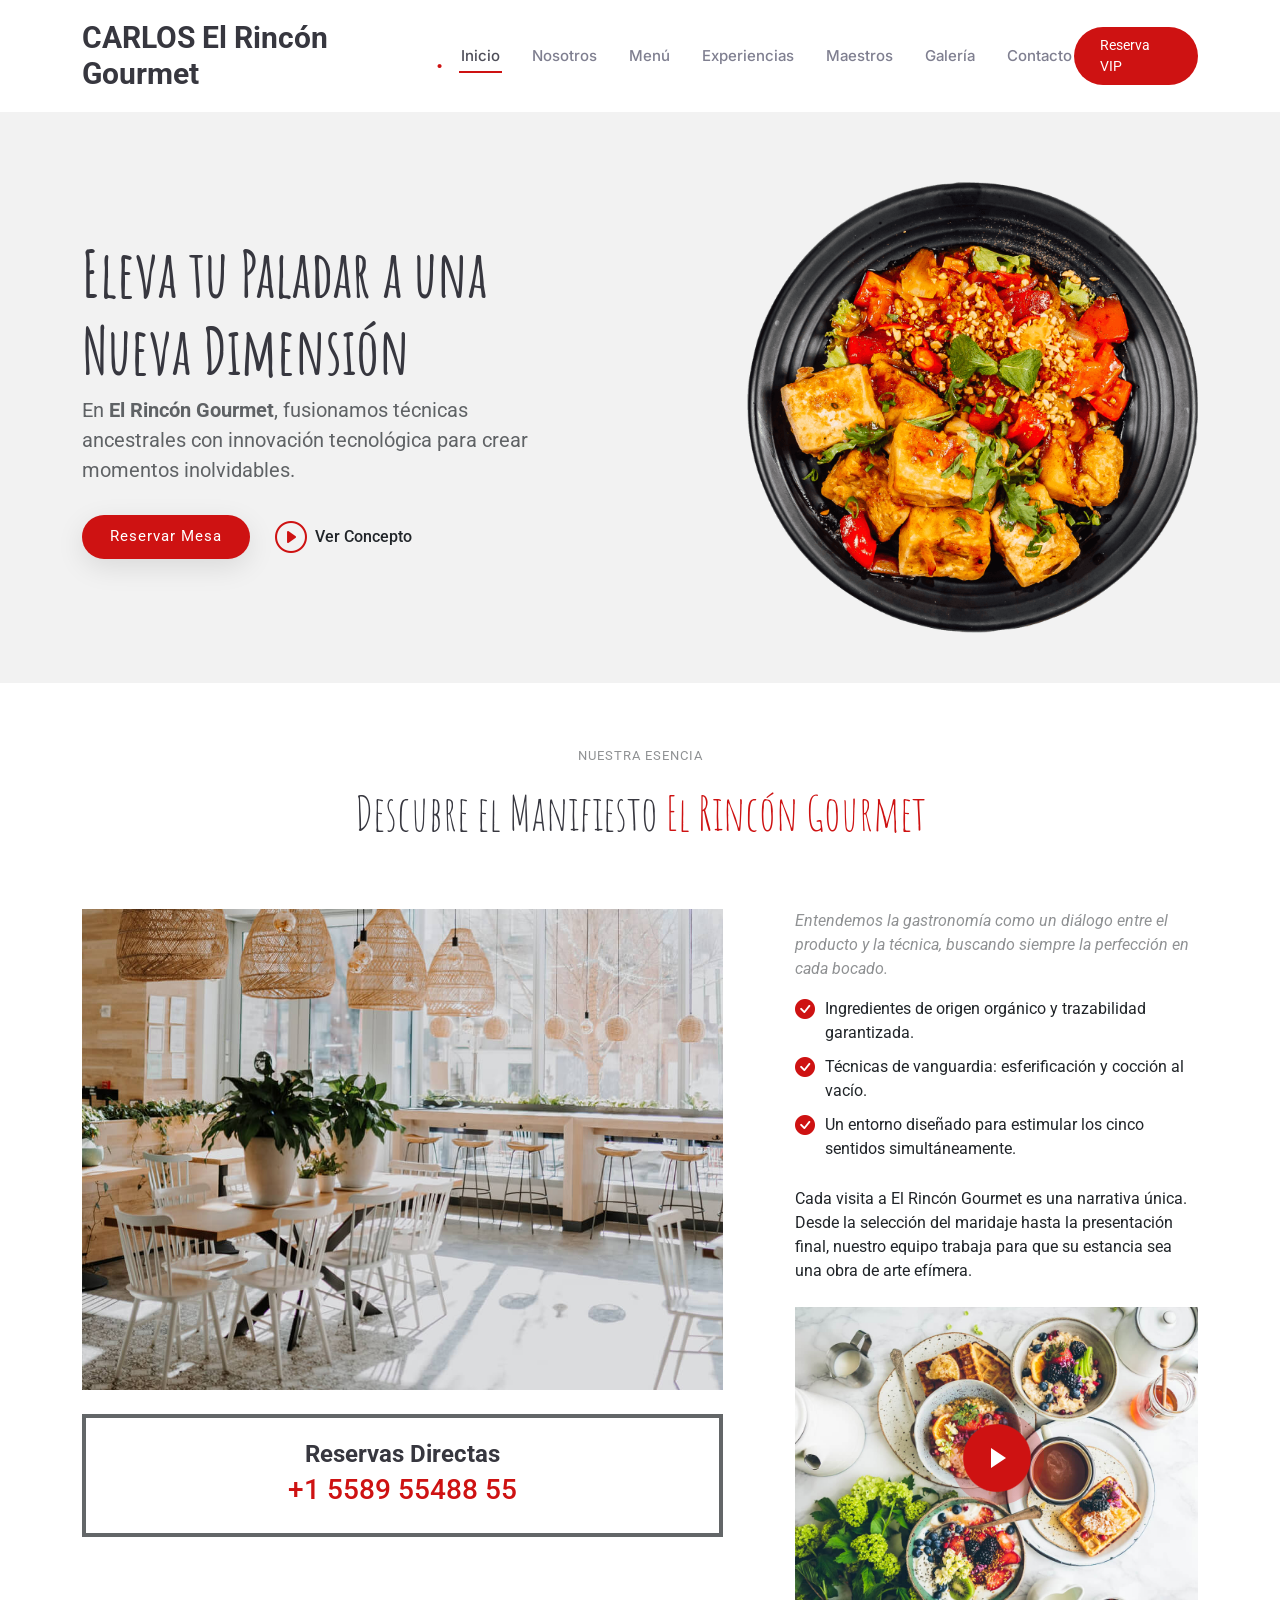
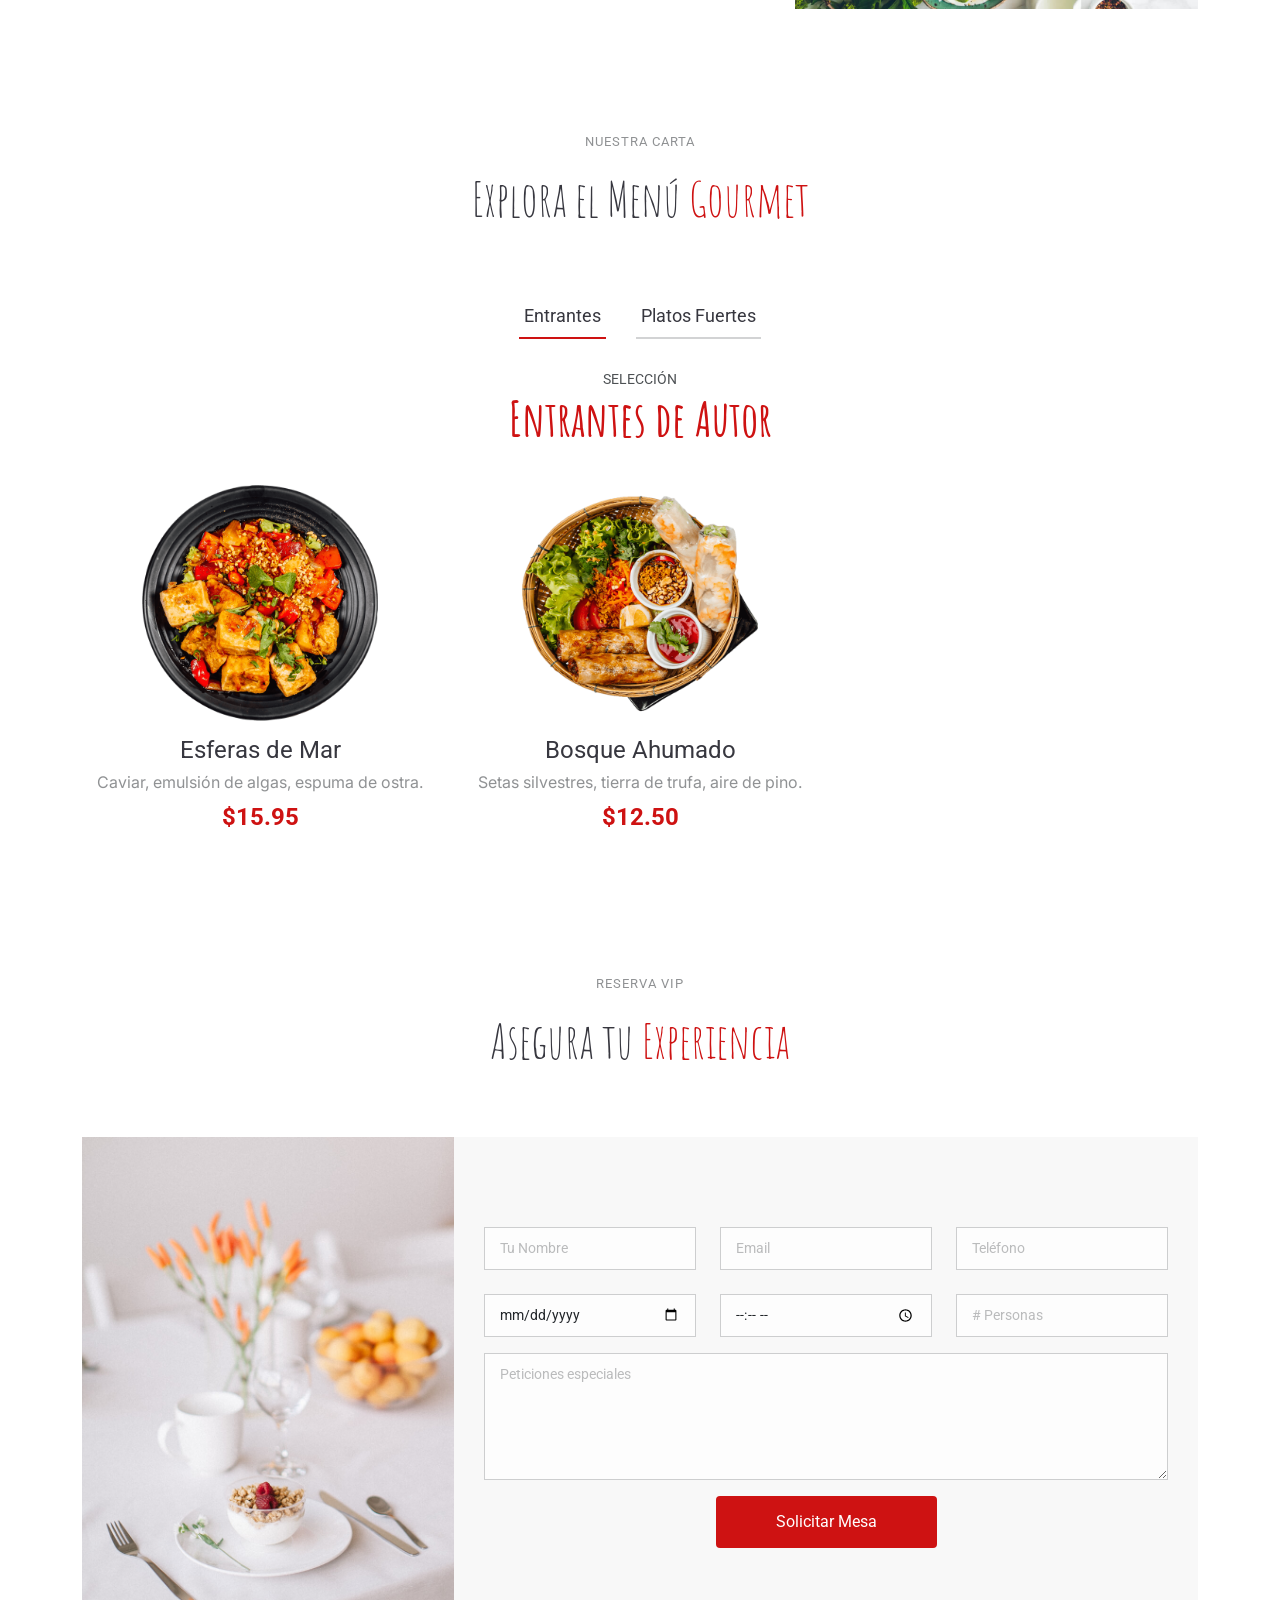
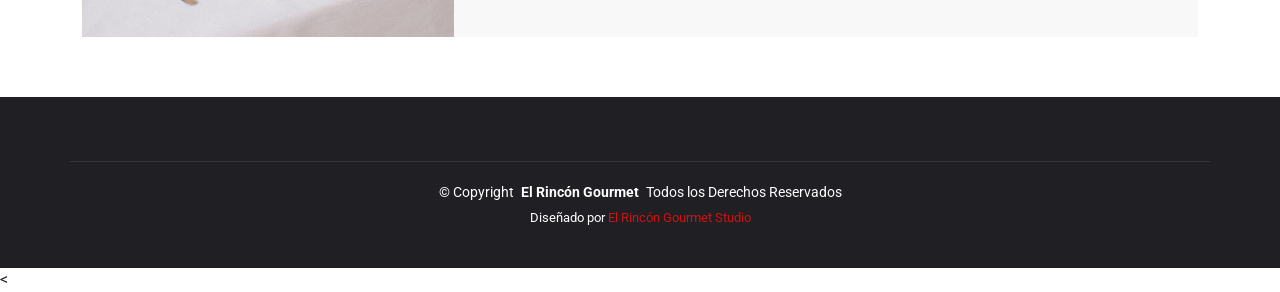
==== commit 3277efec: "IA clase 2 Nivel 1" ====
--- a/carlos/Yummy/index.html
+++ b/carlos/Yummy/index.html
@@ -4,9 +4,9 @@
 <head>
   <meta charset="utf-8">
   <meta content="width=device-width, initial-scale=1.0" name="viewport">
-  <title>Gastronomía de Vanguardia</title>
-  <meta name="description" content="El salón Gourmet: Una experiencia culinaria donde la innovación y la tradición se encuentran.">
-  <meta name="keywords" content="Restaurante, Alta Cocina, Gourmet, Gastronomía">
+  <title>El Rincón Gourmet - Gastronomía de Vanguardia</title>
+  <meta name="description" content="El Rincón Gourmet: Una experiencia culinaria donde la innovación y la tradición se encuentran.">
+  <meta name="keywords" content="Restaurante, Alta Cocina, El Rincón Gourmet, Gourmet, Gastronomía">
 
   <link href="assets/img/favicon.png" rel="icon">
   <link href="assets/img/apple-touch-icon.png" rel="apple-touch-icon">
@@ -30,13 +30,13 @@
     <div class="container position-relative d-flex align-items-center justify-content-between">
 
       <a href="index.html" class="logo d-flex align-items-center me-auto me-xl-0">
-        <h1 class="sitename">El salón Gourmet</h1>
+        <h1 class="sitename">CARLOS El Rincón Gourmet</h1>
         <span>.</span>
       </a>
 
       <nav id="navmenu" class="navmenu">
         <ul>
-          <li><a href="#hero" class="active">Inicio<br></a></li>
+          <li><a href="#hero" class="active">Inicio</a></li>
           <li><a href="#about">Nosotros</a></li>
           <li><a href="#menu">Menú</a></li>
           <li><a href="#events">Experiencias</a></li>
@@ -47,7 +47,7 @@
         <i class="mobile-nav-toggle d-xl-none bi bi-list"></i>
       </nav>
 
-      <a class="btn-getstarted" href="index.html#book-a-table">Reserva VIP</a>
+      <a class="btn-getstarted" href="#book-a-table">Reserva VIP</a>
 
     </div>
   </header>
@@ -59,14 +59,14 @@
         <div class="row gy-4 justify-content-center justify-content-lg-between">
           <div class="col-lg-5 order-2 order-lg-1 d-flex flex-column justify-content-center">
             <h1 data-aos="fade-up">Eleva tu Paladar a una<br>Nueva Dimensión</h1>
-            <p data-aos="fade-up" data-aos-delay="100">En El salón Gourmet, fusionamos técnicas ancestrales con innovación tecnológica para crear momentos inolvidables.</p>
+            <p data-aos="fade-up" data-aos-delay="100">En <strong>El Rincón Gourmet</strong>, fusionamos técnicas ancestrales con innovación tecnológica para crear momentos inolvidables.</p>
             <div class="d-flex" data-aos="fade-up" data-aos-delay="200">
               <a href="#book-a-table" class="btn-get-started">Reservar Mesa</a>
               <a href="https://www.youtube.com/watch?v=Y7f98aduVJ8" class="glightbox btn-watch-video d-flex align-items-center"><i class="bi bi-play-circle"></i><span>Ver Concepto</span></a>
             </div>
           </div>
           <div class="col-lg-5 order-1 order-lg-2 hero-img" data-aos="zoom-out">
-            <img src="assets/img/hero-img.png" class="img-fluid animated" alt="Plato insignia El salón Gourmet">
+            <img src="assets/img/hero-img.png" class="img-fluid animated" alt="Plato Insignia">
           </div>
         </div>
       </div>
@@ -75,13 +75,13 @@
     <section id="about" class="about section">
       <div class="container section-title" data-aos="fade-up">
         <h2>Nuestra Esencia</h2>
-        <p><span>Descubre el Manifiesto</span> <span class="description-title">El salón Gourmet</span></p>
+        <p><span>Descubre el Manifiesto</span> <span class="description-title">El Rincón Gourmet</span></p>
       </div>
 
       <div class="container">
         <div class="row gy-4">
           <div class="col-lg-7" data-aos="fade-up" data-aos-delay="100">
-            <img src="assets/img/about.jpg" class="img-fluid mb-4" alt="Cocina El salón Gourmet">
+            <img src="assets/img/about.jpg" class="img-fluid mb-4" alt="Cocina de El Rincón Gourmet">
             <div class="book-a-table">
               <h3>Reservas Directas</h3>
               <p>+1 5589 55488 55</p>
@@ -98,88 +98,12 @@
                 <li><i class="bi bi-check-circle-fill"></i> <span>Un entorno diseñado para estimular los cinco sentidos simultáneamente.</span></li>
               </ul>
               <p>
-                Cada visita a El salón Gourmet es una narrativa única. Desde la selección del maridaje hasta la presentación final, nuestro equipo trabaja para que su estancia sea una obra de arte efímera.
+                Cada visita a El Rincón Gourmet es una narrativa única. Desde la selección del maridaje hasta la presentación final, nuestro equipo trabaja para que su estancia sea una obra de arte efímera.
               </p>
               <div class="position-relative mt-4">
-                <img src="assets/img/about-2.jpg" class="img-fluid" alt="Experiencia sensorial">
+                <img src="assets/img/about-2.jpg" class="img-fluid" alt="">
                 <a href="https://www.youtube.com/watch?v=Y7f98aduVJ8" class="glightbox pulsating-play-btn"></a>
               </div>
-            </div>
-          </div>
-        </div>
-      </div>
-    </section>
-
-    <section id="why-us" class="why-us section light-background">
-      <div class="container">
-        <div class="row gy-4">
-          <div class="col-lg-4" data-aos="fade-up" data-aos-delay="100">
-            <div class="why-box">
-              <h3>¿Por qué El salón Gourmet?</h3>
-              <p>
-                Porque no solo servimos comida; diseñamos experiencias. Nuestra filosofía de "Gastronomía Inteligente" utiliza la precisión técnica para resaltar los sabores más puros de la naturaleza.
-              </p>
-              <div class="text-center">
-                <a href="#" class="more-btn"><span>Nuestra Historia</span> <i class="bi bi-chevron-right"></i></a>
-              </div>
-            </div>
-          </div>
-
-          <div class="col-lg-8 d-flex align-items-stretch">
-            <div class="row gy-4" data-aos="fade-up" data-aos-delay="200">
-              <div class="col-xl-4">
-                <div class="icon-box d-flex flex-column justify-content-center align-items-center">
-                  <i class="bi bi-clipboard-data"></i>
-                  <h4>Precisión Culinaria</h4>
-                  <p>Cada gramo y grado de temperatura es controlado para asegurar la excelencia constante.</p>
-                </div>
-              </div>
-              <div class="col-xl-4" data-aos="fade-up" data-aos-delay="300">
-                <div class="icon-box d-flex flex-column justify-content-center align-items-center">
-                  <i class="bi bi-gem"></i>
-                  <h4>Calidad Suprema</h4>
-                  <p>Solo colaboramos con productores locales que comparten nuestra pasión por lo extraordinario.</p>
-                </div>
-              </div>
-              <div class="col-xl-4" data-aos="fade-up" data-aos-delay="400">
-                <div class="icon-box d-flex flex-column justify-content-center align-items-center">
-                  <i class="bi bi-inboxes"></i>
-                  <h4>Ambiente Exclusivo</h4>
-                  <p>Espacios privados y una acústica diseñada para la conversación y el disfrute íntimo.</p>
-                </div>
-              </div>
-            </div>
-          </div>
-        </div>
-      </div>
-    </section>
-
-    <section id="stats" class="stats section dark-background">
-      <img src="assets/img/stats-bg.jpg" alt="" data-aos="fade-in">
-      <div class="container position-relative" data-aos="fade-up" data-aos-delay="100">
-        <div class="row gy-4">
-          <div class="col-lg-3 col-md-6">
-            <div class="stats-item text-center w-100 h-100">
-              <span data-purecounter-start="0" data-purecounter-end="232" data-purecounter-duration="1" class="purecounter"></span>
-              <p>Críticos Satisfechos</p>
-            </div>
-          </div>
-          <div class="col-lg-3 col-md-6">
-            <div class="stats-item text-center w-100 h-100">
-              <span data-purecounter-start="0" data-purecounter-end="521" data-purecounter-duration="1" class="purecounter"></span>
-              <p>Recetas de Autor</p>
-            </div>
-          </div>
-          <div class="col-lg-3 col-md-6">
-            <div class="stats-item text-center w-100 h-100">
-              <span data-purecounter-start="0" data-purecounter-end="1453" data-purecounter-duration="1" class="purecounter"></span>
-              <p>Horas de I+D Gastronómico</p>
-            </div>
-          </div>
-          <div class="col-lg-3 col-md-6">
-            <div class="stats-item text-center w-100 h-100">
-              <span data-purecounter-start="0" data-purecounter-end="32" data-purecounter-duration="1" class="purecounter"></span>
-              <p>Maestros de Cocina</p>
             </div>
           </div>
         </div>
@@ -204,11 +128,6 @@
               <h4>Platos Fuertes</h4>
             </a>
           </li>
-          <li class="nav-item">
-            <a class="nav-link" data-bs-toggle="tab" data-bs-target="#menu-dinner">
-              <h4>Degustación</h4>
-            </a>
-          </li>
         </ul>
 
         <div class="tab-content" data-aos="fade-up" data-aos-delay="200">
@@ -224,43 +143,14 @@
                 <p class="ingredients">Caviar, emulsión de algas, espuma de ostra.</p>
                 <p class="price">$15.95</p>
               </div>
-              </div>
-          </div>
-        </div>
-      </div>
-    </section>
-
-    <section id="events" class="events section">
-      <div class="container-fluid" data-aos="fade-up" data-aos-delay="100">
-        <div class="swiper init-swiper">
-          <script type="application/json" class="swiper-config">
-            {
-              "loop": true,
-              "speed": 600,
-              "autoplay": { "delay": 5000 },
-              "slidesPerView": "auto",
-              "pagination": { "el": ".swiper-pagination", "type": "bullets", "clickable": true },
-              "breakpoints": { "320": { "slidesPerView": 1, "spaceBetween": 40 }, "1200": { "slidesPerView": 3, "spaceBetween": 1 } }
-            }
-          </script>
-          <div class="swiper-wrapper">
-            <div class="swiper-slide event-item d-flex flex-column justify-content-end" style="background-image: url(assets/img/events-1.jpg)">
-              <h3>Cenas de Autor</h3>
-              <div class="price align-self-start">$150</div>
-              <p class="description">Un recorrido de 7 tiempos diseñado personalmente por nuestro Chef Ejecutivo.</p>
-            </div>
-            <div class="swiper-slide event-item d-flex flex-column justify-content-end" style="background-image: url(assets/img/events-2.jpg)">
-              <h3>Galas Corporativas</h3>
-              <div class="price align-self-start">$289</div>
-              <p class="description">El entorno perfecto para cerrar alianzas estratégicas con la mejor gastronomía.</p>
-            </div>
-            <div class="swiper-slide event-item d-flex flex-column justify-content-end" style="background-image: url(assets/img/events-3.jpg)">
-              <h3>Noches Sensoriales</h3>
-              <div class="price align-self-start">$199</div>
-              <p class="description">Cata ciega y maridaje sonoro para una inmersión total en El salón Gourmet.</p>
-            </div>
-          </div>
-          <div class="swiper-pagination"></div>
+              <div class="col-lg-4 menu-item">
+                <a href="assets/img/menu/menu-item-2.png" class="glightbox"><img src="assets/img/menu/menu-item-2.png" class="menu-img img-fluid" alt=""></a>
+                <h4>Bosque Ahumado</h4>
+                <p class="ingredients">Setas silvestres, tierra de trufa, aire de pino.</p>
+                <p class="price">$12.50</p>
+              </div>
+            </div>
+          </div>
         </div>
       </div>
     </section>
@@ -268,7 +158,7 @@
     <section id="book-a-table" class="book-a-table section">
       <div class="container section-title" data-aos="fade-up">
         <h2>Reserva VIP</h2>
-        <p><span>Asegura tu</span> <span class="description-title">Lugar con Nosotros<br></span></p>
+        <p><span>Asegura tu</span> <span class="description-title">Experiencia</span></p>
       </div>
       <div class="container">
         <div class="row g-0" data-aos="fade-up" data-aos-delay="100">
@@ -277,80 +167,31 @@
             <form action="forms/book-a-table.php" method="post" role="form" class="php-email-form">
               <div class="row gy-4">
                 <div class="col-lg-4 col-md-6">
-                  <input type="text" name="name" class="form-control" placeholder="Nombre completo" required="">
-                </div>
-                <div class="col-lg-4 col-md-6">
-                  <input type="email" class="form-control" name="email" placeholder="Correo electrónico" required="">
-                </div>
-                <div class="col-lg-4 col-md-6">
-                  <input type="text" class="form-control" name="phone" placeholder="Teléfono de contacto" required="">
-                </div>
-                <div class="col-lg-4 col-md-6">
-                  <input type="date" name="date" class="form-control" required="">
-                </div>
-                <div class="col-lg-4 col-md-6">
-                  <input type="time" class="form-control" name="time" required="">
-                </div>
-                <div class="col-lg-4 col-md-6">
-                  <input type="number" class="form-control" name="people" placeholder="Nº de comensales" required="">
+                  <input type="text" name="name" class="form-control" placeholder="Tu Nombre" required>
+                </div>
+                <div class="col-lg-4 col-md-6">
+                  <input type="email" class="form-control" name="email" placeholder="Email" required>
+                </div>
+                <div class="col-lg-4 col-md-6">
+                  <input type="text" class="form-control" name="phone" placeholder="Teléfono" required>
+                </div>
+                <div class="col-lg-4 col-md-6">
+                  <input type="date" name="date" class="form-control" required>
+                </div>
+                <div class="col-lg-4 col-md-6">
+                  <input type="time" class="form-control" name="time" required>
+                </div>
+                <div class="col-lg-4 col-md-6">
+                  <input type="number" class="form-control" name="people" placeholder="# Personas" required>
                 </div>
               </div>
               <div class="form-group mt-3">
-                <textarea class="form-control" name="message" rows="5" placeholder="Peticiones especiales (alergias, preferencias)"></textarea>
+                <textarea class="form-control" name="message" rows="5" placeholder="Peticiones especiales"></textarea>
               </div>
               <div class="text-center mt-3">
-                <div class="loading">Procesando...</div>
-                <div class="sent-message">Su solicitud de reserva ha sido enviada. Nos pondremos en contacto para confirmar. ¡Gracias!</div>
-                <button type="submit">Solicitar Reserva</button>
+                <button type="submit">Solicitar Mesa</button>
               </div>
             </form>
-          </div>
-        </div>
-      </div>
-    </section>
-
-    <section id="contact" class="contact section">
-      <div class="container section-title" data-aos="fade-up">
-        <h2>Contacto</h2>
-        <p><span>¿Dudas o Consultas?</span> <span class="description-title">Escríbenos</span></p>
-      </div>
-      <div class="container" data-aos="fade-up" data-aos-delay="100">
-        <div class="row gy-4">
-          <div class="col-md-6">
-            <div class="info-item d-flex align-items-center" data-aos="fade-up" data-aos-delay="200">
-              <i class="icon bi bi-geo-alt flex-shrink-0"></i>
-              <div>
-                <h3>Dirección</h3>
-                <p>Distrito Gourmet, Ciudad de Vanguardia, CP 53502</p>
-              </div>
-            </div>
-          </div>
-          <div class="col-md-6">
-            <div class="info-item d-flex align-items-center" data-aos="fade-up" data-aos-delay="300">
-              <i class="icon bi bi-telephone flex-shrink-0"></i>
-              <div>
-                <h3>Atención al Cliente</h3>
-                <p>+1 5589 55488 55</p>
-              </div>
-            </div>
-          </div>
-          <div class="col-md-6">
-            <div class="info-item d-flex align-items-center" data-aos="fade-up" data-aos-delay="400">
-              <i class="icon bi bi-envelope flex-shrink-0"></i>
-              <div>
-                <h3>Email Oficial</h3>
-                <p>info@El salón Gourmet.com</p>
-              </div>
-            </div>
-          </div>
-          <div class="col-md-6">
-            <div class="info-item d-flex align-items-center" data-aos="fade-up" data-aos-delay="500">
-              <i class="icon bi bi-clock flex-shrink-0"></i>
-              <div>
-                <h3>Horarios de Apertura</h3>
-                <p><strong>Mar-Sáb:</strong> 13:00 - 23:00; <strong>Dom-Lun:</strong> Cerrado</p>
-              </div>
-            </div>
           </div>
         </div>
       </div>
@@ -360,12 +201,16 @@
 
   <footer id="footer" class="footer dark-background">
     <div class="container copyright text-center mt-4">
-      <p>© <span>Copyright</span> <strong class="px-1 sitename">El salón Gourmet</strong> <span>Todos los Derechos Reservados</span></p>
+      <p>© <span>Copyright</span> <strong class="px-1 sitename">El Rincón Gourmet</strong> <span>Todos los Derechos Reservados</span></p>
       <div class="credits">
-        Diseñado con precisión por <a href="#">El salón Gourmet DevTeam</a>
+        Diseñado por <a href="#">El Rincón Gourmet Studio</a>
       </div>
     </div>
   </footer>
+
+  <a href="#" id="scroll-top" class="scroll-top d-flex align-items-center justify-content-center"><i class="bi bi-arrow-up-short"></i></a>
+
+  <div id="preloader"></div>
 
   <script src="assets/vendor/bootstrap/js/bootstrap.bundle.min.js"></script>
   <script src="assets/vendor/php-email-form/validate.js"></script>
@@ -376,6 +221,32 @@
 
   <script src="assets/js/main.js"></script>
 
+  <!-- Main JS File -->
+  <script src="assets/js/main.js"></script>
+<!--Start of Tawk.to Script-->
+<script type="text/javascript">
+var Tawk_API=TawkS_API||{}, Tawk_LoadStart=new Date();
+(function(){
+var s1=document.createElement("script"),s0=document.getElementsByTagName("script")[0];
+s1.async=true;
+s1.src='https://embed.tawk.to/69a71b9ab0555e1c3f0bba25/1jiqc7l58';
+s1.charset='UTF-8';
+s1.setAttribute('crossorigin','*');
+s0.parentNode.insertBefore(s1,s0);
+})();
+</script>
+<<!--Start of Tawk.to Script-->
+<script type="text/javascript">
+var Tawk_API=Tawk_API||{}, Tawk_LoadStart=new Date();
+(function(){
+var s1=document.createElement("script"),s0=document.getElementsByTagName("script")[0];
+s1.async=true;
+s1.src='https://embed.tawk.to/69a71b9ab0555e1c3f0bba25/1jiqc7l58';
+s1.charset='UTF-8';
+s1.setAttribute('crossorigin','*');
+s0.parentNode.insertBefore(s1,s0);
+})();
+</script>
+<!--End of Tawk.to Script-->
 </body>
-
-</html>+</html>
